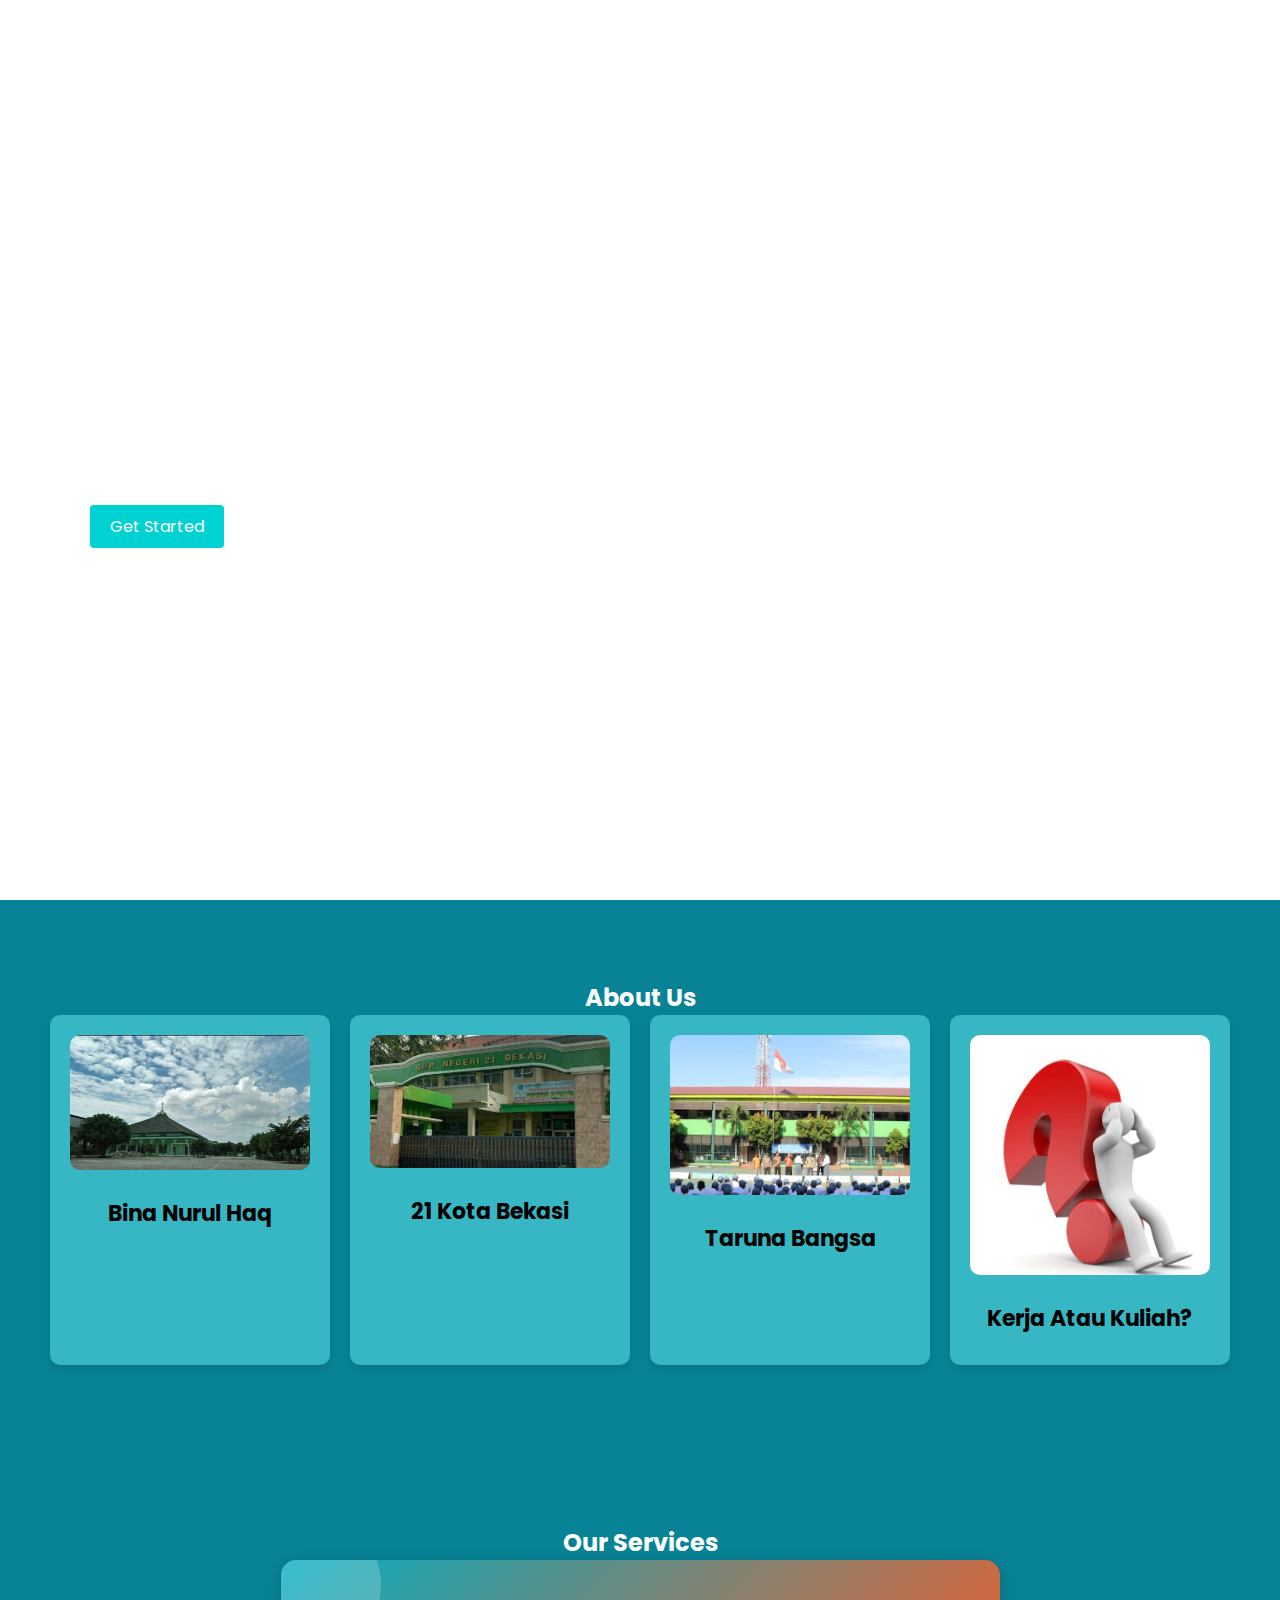
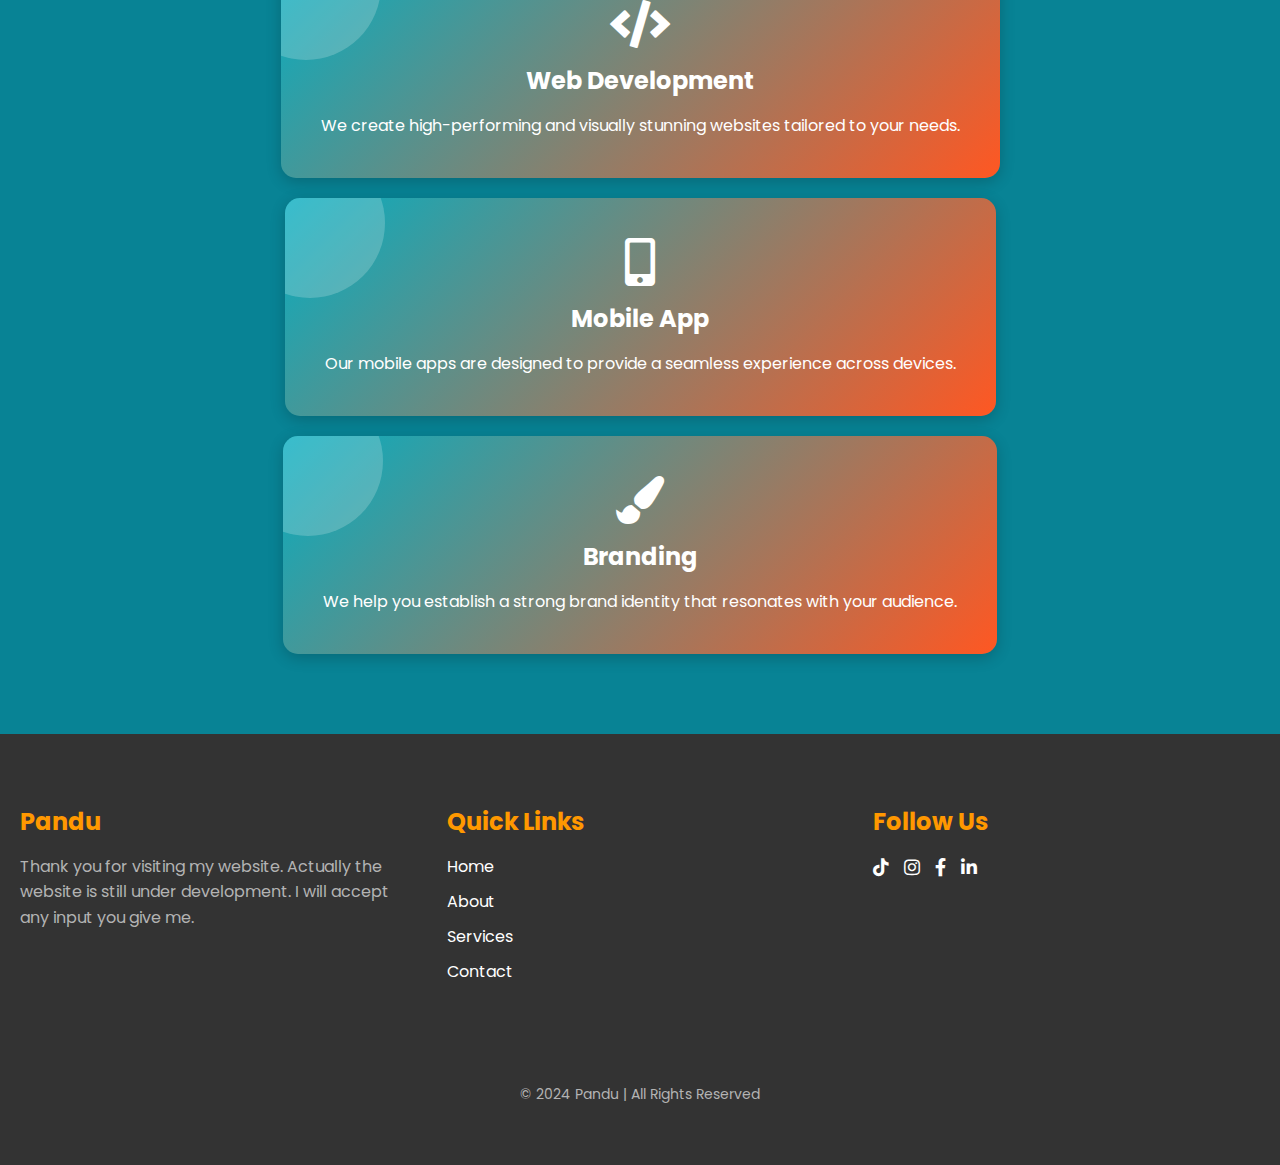
==== h2.html @ e8947780 "first commit" ====
<!DOCTYPE html>
<html lang="en">
<head>
    <meta charset="UTF-8">
    <meta name="viewport" content="width=device-width, initial-scale=1.0">
    <title>Pandu - Landing Page</title>
    <link rel="stylesheet" href="style.css">
    <link href="https://fonts.googleapis.com/css2?family=Poppins:wght@400;600&display=swap" rel="stylesheet">
    <link rel="stylesheet" href="https://cdnjs.cloudflare.com/ajax/libs/font-awesome/5.15.4/css/all.min.css">
</head>
<body>
    <header>
            <nav class="navbar">
                <div class="logo">Pandu</div>
                <ul class="nav-links left">
                    <li><a href="#home" class="nav-item">Home</a></li>
                    <li><a href="#about" class="nav-item">About</a></li>
                    <li><a href="#services" class="nav-item">Services</a></li>
                    <li><a href="#contact" class="nav-item">Contact</a></li>
                </ul>
         
                <div class="burger">
                    <div class="line1"></div>
                    <div class="line2"></div>
                    <div class="line3"></div>
                </div>
            </nav>            
        </nav>
    </header>

    <section id="home" class="hero-section">
        <div class="hero-content">
            <h1 id="welcome-message">
            </h1>
            <p>Explore the amazing journey with us!</p>
            <a href="#about" class="cta-btn">Get Started</a>
        </div>
    </section>

    <section id="about" class="about-section">
        <div class="container">
            <h2>About Us</h2>
            <div class="about-grid">
                <div class="about-item" id="sd">
                    <img src="image/image.png" alt="Vision Image" class="toggle-info">
                    <h3 class="toggle-info">Bina Nurul Haq</h3>
                    <div class="extra-info">
                        <p>Saya sd di sdit bina nurul haq bekasi. Berlokasi di Jl. Perum Villa Indah Permai No.26 Blok E, RT.009/RW.033, 
                            Teluk Pucung, Bekasi Utara, Bekasi, West Java 17121</p>
                    </div>
                </div>
                <div class="about-item" id="smp">
                    <img src="image/image copy 2.png" alt="Mission Image" class="toggle-info">
                    <h3 class="toggle-info">21 Kota Bekasi</h3>
                    <div class="extra-info">
                        <p>Kemudian saya lanjut ke jenjang smp di smpn 21 kota bekasi. Berlokasi di Jl. Perum Villa Indah Permai Jl. Banteng Blok H23, 
                            Tlk. Pucung, Kec. Bekasi Utara, Kota Bks, Jawa Barat 17121</p>
                    </div>
                </div>

                <div class="about-item" id="smk">
                    <img src="image/image copy.png" alt="Our Story Image"class="toggle-info">
                    <h3 class="toggle-info">Taruna Bangsa</h3>
                    <div class="extra-info">
                        <p>Dan sekarang saya sekolah di smk taruna bangsa mengambil jurusan rpl(rekayasa perangkat lunak).
                            Berlokasi di Jl. Kali Abang Tengah, Perwira, Kec. Bekasi Utara, Kota Bks, Jawa Barat 17122
                        </p>
                    </div>
                </div>
                <div class="about-item" id="K/j">
                    <img src="image/image copy 3.png" alt="Values Image"class="toggle-info">
                    <h3 class="toggle-info">Kerja Atau Kuliah?</h3>
                    <div class="extra-info">
                        <p>Penjelasan lebih lanjut mengenai masa k or j saya...</p>
                    </div>
                </div>
            </div>
        </div>
    </section>
    <section id="services" class="services-section">
        <div class="container">
            <h2>Our Services</h2>
            <div class="service-cards">
                <div class="card">
                    <i class="fas fa-code card-icon"></i>
                    <h3>Web Development</h3>
                    <p>We create high-performing and visually stunning websites tailored to your needs.</p>
                </div>
                <div class="card">
                    <i class="fas fa-mobile-alt card-icon"></i>
                    <h3>Mobile App</h3>
                    <p>Our mobile apps are designed to provide a seamless experience across devices.</p>
                </div>
                <div class="card">
                    <i class="fas fa-paint-brush card-icon"></i>
                    <h3>Branding</h3>
                    <p>We help you establish a strong brand identity that resonates with your audience.</p>
                </div>
            </div>
        </div>
    </section>
<!-- footer -->
<footer id="contact">
    <div class="container">
        <div class="footer-content">
            <div class="footer-section about">
                <h2>Pandu</h2>
                <p>Thank you for visiting my website. Actually the website is still under development. I will accept any input you give me.</p>
            </div>

            <div class="footer-section links">
                <h2>Quick Links</h2>
                <ul>
                    <li><a href="#home">Home</a></li>
                    <li><a href="#about">About</a></li>
                    <li><a href="#services">Services</a></li>
                    <li><a href="#contact">Contact</a></li>
                 
                </ul>
            </div>
            <div class="footer-section social">
                <h2>Follow Us</h2>
                <div class="social-icons">
                    <a href="https://www.tiktok.com/@_p4nduuuu"><i class="fab fa-tiktok"></i></a>
                    <a href="https://www.instagram.com/p4nduuuuu_/?hl=en"><i class="fab fa-instagram"></i></a>
                    <a href="#"><i class="fab fa-facebook-f"></i></a>
                    <a href="#"><i class="fab fa-linkedin-in"></i></a>
                </div>
            </div>
        </div>
        </div>
        </div>
           

        <div class="footer-bottom">
            <p>&copy; 2024 Pandu | All Rights Reserved</p>
        </div>
    </div>
</footer>
    <script src="script.js"></script>
</body>
</html>
---- style.css ----
/* General Styles */
* {
    margin: 0;
    padding: 0;
    box-sizing: border-box;
}
html {
    scroll-behavior: smooth;
}
body {
    font-family: 'Poppins', sans-serif;
    color: #333;
}

/* Navbar */
.navbar {
    display: flex;
    justify-content: space-between;
    align-items: center;
    padding: 20px 50px;
    position: fixed;
    width: 100%;
    top: 0;
    z-index: 1000;
}
.nav-links li a {
    color: #fff;
}
.logo {
    color: #fff;
    font-size: 28px;
    font-weight: 600;
    letter-spacing: 2px;
    margin-right: auto; /* Ensures logo is on the left */
}
.nav-links {
    list-style: none;
    display: flex;
    gap: 20px;
}
.nav-links.left {
    flex-grow: 1; /* Agar menu di tengah */
    justify-content: center; /* Untuk memusatkan menu */
}
.nav-links.right {
    margin-left: auto; /* Agar tombol Login dan Signup berada di sebelah kanan */
}
.nav-links li {
    transition: all 0.3s ease;
}
.nav-links li:hover {
    transform: scale(1.1);
}
.nav-links a {
    color: #fff;
    text-decoration: none;
    font-size: 19px;
    font-weight: 600;
    padding: 8px 20px;
    position: relative;
    transition: color 0.3s ease;
}
.nav-item::after {
    content: '';
    position: absolute;
    bottom: 0;
    left: 0;
    width: 0;
    height: 2px;
    background-color: #fff;
    transition: width 0.3s ease;
}
.nav-item:hover::after {
    width: 100%;
}
.burger {
    display: none; /* Tampilkan burger menu hanya di layar kecil */
    cursor: pointer;
    flex-direction: column;
    gap: 5px;
}
.burger div {
    width: 25px;
    height: 3px;
    background-color: #fff;
    transition: all 0.3s ease;
}

/* Hero Section */
.hero-section {
    background: url('https://png.pngtree.com/background/20230520/original/pngtree-an-animated-blue-crystal-ball-sitting-on-a-surface-picture-image_2677783.jpg');
    background-size: cover;
    display: flex;
    align-items: center;
    justify-content: flex-start;
    padding-left: 10vh; 
    background-position: center;
    color: #fff;
    height: 100vh;
}

.hero-content {
    text-align: left; /* Teks di kanan */
    padding-right: 50px;
}   
.hero-content h1 {
    animation: fadeInDown 1.5s ease-in-out;
    font-size: 50px;
}
.hero-content p {
    font-size: 18px;
    margin-bottom:50px;
}
.cta-btn {
    padding: 10px 20px;
    background-color: #00d1d2;
    color: #fff;
    text-decoration: none;
    border-radius: 4px;
    transition: background-color 0.3s ease;
}
.cta-btn:hover {
    transform: scale(1.1);
    transition: transform 0.3s ease;
    background-color: #66ff00d6;
}
@keyframes fadeInDown {
    from {
        opacity: 0;
        transform: translateY(-50px);
    }
    to {
        opacity: 1;
        transform: translateY(0);
    }
}
/* About Section */
.about-section {
    padding: 80px 50px;
    text-align: center;
    color: #fff;
    background-color: #088395;
}
.about-grid {
    display: grid;
    grid-template-columns: repeat(auto-fit, minmax(250px, 1fr));
    gap: 20px;
}
.about-item {
    background: #37B7C3;
    padding: 20px;
    border-radius: 10px;
    box-shadow: 0 4px 8px rgba(0, 0, 0, 0.1);
    transition: transform 0.3s ease, box-shadow 0.3s ease;
}
.about-item:hover {
    transform: translateY(-10px);
    box-shadow: 0 8px 16px rgba(0, 0, 0, 0.2);
}
.about-item img {
    width: 100%;
    height: auto;
    border-radius: 10px;
    margin-bottom: 20px;
}
.about-item h3 {
    font-size: 22px;
    color: #000;
    margin-bottom: 10px;
}
.about-item p, .about-item ul {
    font-size: 16px;
    color: #fff;
}
.about-item ul {
    text-align: left;
    list-style: disc;
    padding-left: 20px;
}
.about-item ul li {
    margin-bottom: 8px;
}
.about-item .extra-info {
    max-height: 0;
    overflow: hidden;
    transition: max-height 0.5s ease, padding 0.5s ease;
}
.toggle-info {
    cursor: pointer; /* Indikasi bahwa ini bisa diklik */
}

.toggle-info:hover {
    color: #007bff;
    transition: color 0.3s ease;
}
/* Services Section */
.services-section {
    padding: 80px 50px;
    background-color: #088395;
    text-align: center;
    color: #fff;
}
.service-cards {
    display: flex;
    justify-content: space-around;
    gap: 20px;
    flex-wrap: wrap;
}
.card {
    background: linear-gradient(135deg, #03eaff69, #ff5722);
    color: white;
    padding: 40px;
    border-radius: 15px;
    box-shadow: 0 4px 15px rgba(0, 0, 0, 0.2);
    transition: transform 0.3s ease, box-shadow 0.3s ease;
    position: relative;
    overflow: hidden;
}
.card::before {
    content: '';
    position: absolute;
    top: -50px;
    left: -50px;
    width: 150px;
    height: 150px;
    background: rgba(255, 255, 255, 0.2);
    border-radius: 50%;
    z-index: 0;
    transition: all 0.3s ease;
}
.card:hover::before {
    top: -70px;
    left: -70px;
    width: 180px;
    height: 180px;
}
.card:hover {
    transform: translateY(-10px);
    box-shadow: 0 8px 20px rgba(0, 0, 0, 0.3);
}
.card h3 {
    font-size: 24px;
    margin-bottom: 15px;
    position: relative;
    z-index: 1;
}
.card p {
    font-size: 16px;
    color: #fff;
    position: relative;
    z-index: 1;
}
.card-icon {
    font-size: 48px;
    color: white;
    margin-bottom: 15px;
    position: relative;
    z-index: 1;
}

/* Footer Section */
footer {
    background-color: #333;
    color: #fff;
    padding: 50px 0;
    text-align: left;
}
footer .container {
    display: flex;
    flex-wrap: wrap;
    justify-content: space-between;
}
.footer-content {
    display: flex;
    justify-content: space-between;
    flex-wrap: wrap;
    width: 100%;
    margin-bottom: 30px;
}
.footer-section {
    flex: 1;
    margin: 20px;
}
.footer-section h2 {
    font-size: 24px;
    margin-bottom: 15px;
    color: #ff9800;
}
.footer-section p {
    line-height: 1.6;
    color: #b3b3b3;
}
.footer-section ul {
    list-style: none;
    padding: 0;
}
.footer-section ul li {
    margin-bottom: 10px;
}
.footer-section ul li a {
    color: #fff;
    text-decoration: none;
    transition: color 0.3s ease;
}
.footer-section ul li a:hover {
    color: #ff9800;
}
.footer-section .social-icons {
    display: flex;
    justify-content: flex-start;
}
.footer-section .social-icons a {
    text-decoration: none;
    margin-right: 15px;
    color: #fff;
    font-size: 18px;
    transition: color 0.3s ease;
}
.footer-section .social-icons a:hover {
    color: #ff9800;
}

/* Feedback Form */
.footer-section.feedback form {
    display: flex;
    flex-direction: column;
}
.footer-section.feedback textarea {
    padding: 10px;
    font-size: 16px;
    border: none;
    margin-bottom: 10px;
    border-radius: 4px;
    resize: none;
    background-color: #fff;
}
.footer-section.feedback button {
    padding: 10px;
    font-size: 16px;
    background-color: #ff9800;
    color: #fff;
    border: none;
    border-radius: 4px;
    cursor: pointer;
    transition: background-color 0.3s ease;
}
.footer-section.feedback button:hover {
    background-color: #e68a00;
}

/* Footer Bottom */
.footer-bottom {
    text-align: center;
    padding: 10px 0;
    color: #b3b3b3;
    font-size: 14px;
    margin-top: 30px;
}
.footer-bottom p {
    margin: 0;
}

/* Responsive Styles */
@media screen and (max-width: 768px) {
    @media screen and (max-width: 768px) {
        .nav-links {
            display: none;
            flex-direction: column;
            position: absolute;
            background-color: #333;
            top: 60px;
            left: 0;
            width: 100%;
            z-index: 999;
        }
    
        .nav-links.active {
            display: flex;
        }
    
        .burger {
            display: flex;
        }
    }
    
    .hero-content h1 {
        font-size: 36px;
    }
    .hero-content p {
        font-size: 18px;
    }
.about-section, .services-section {
    padding: 40px 20px;
}
.about-grid {
    grid-template-columns: 1fr; /* Stack items on small screens */
}
.service-cards {
    flex-direction: column;
    align-items: center;
}
.card {
    width: 100%;
    margin-bottom: 20px;
}
footer .container {
    flex-direction: column;
    text-align: center;
}
.footer-section {
    margin: 20px 0;
}
.footer-section .social-icons {
    justify-content: center;
}
.footer-section.feedback form {
    width: 100%;
}
.footer-section.feedback textarea, .footer-section.feedback button {
    width: 100%;
}
}

.footer-section.feedback textarea {
height: 100px; 
}
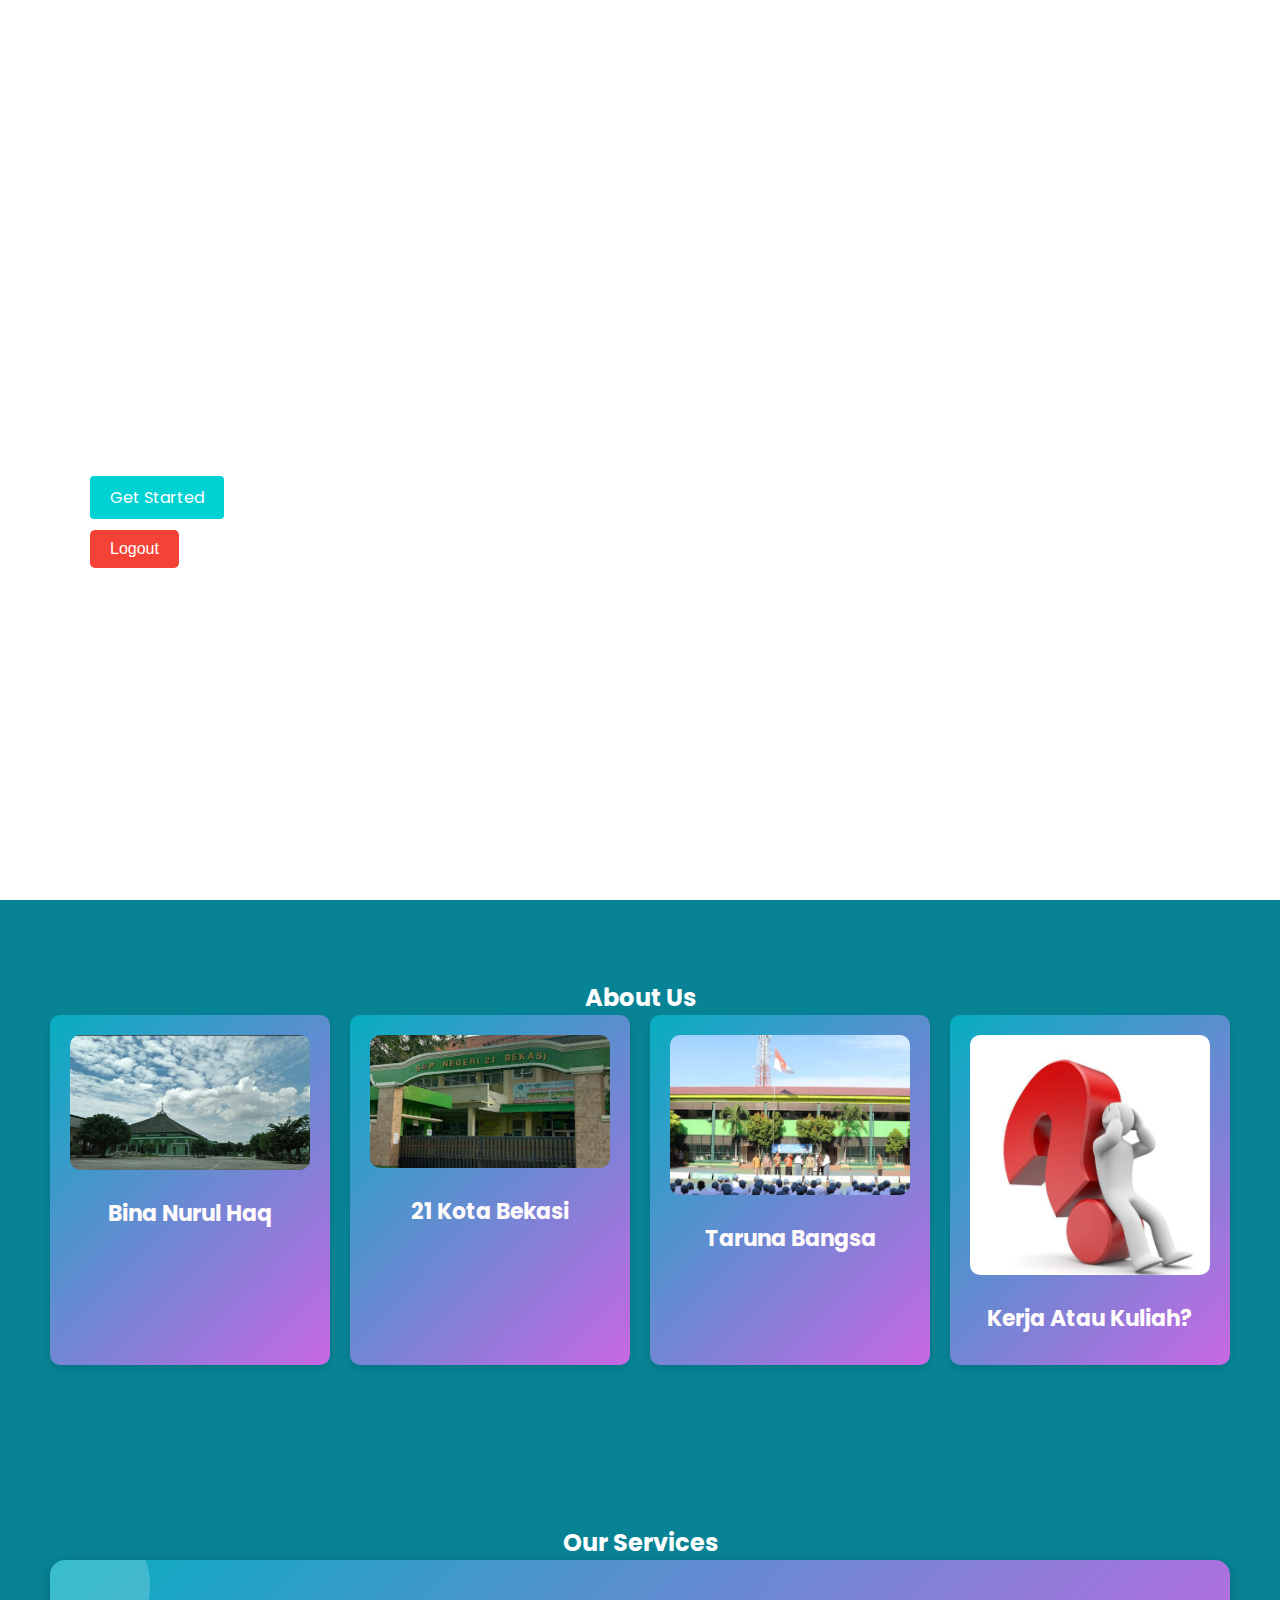
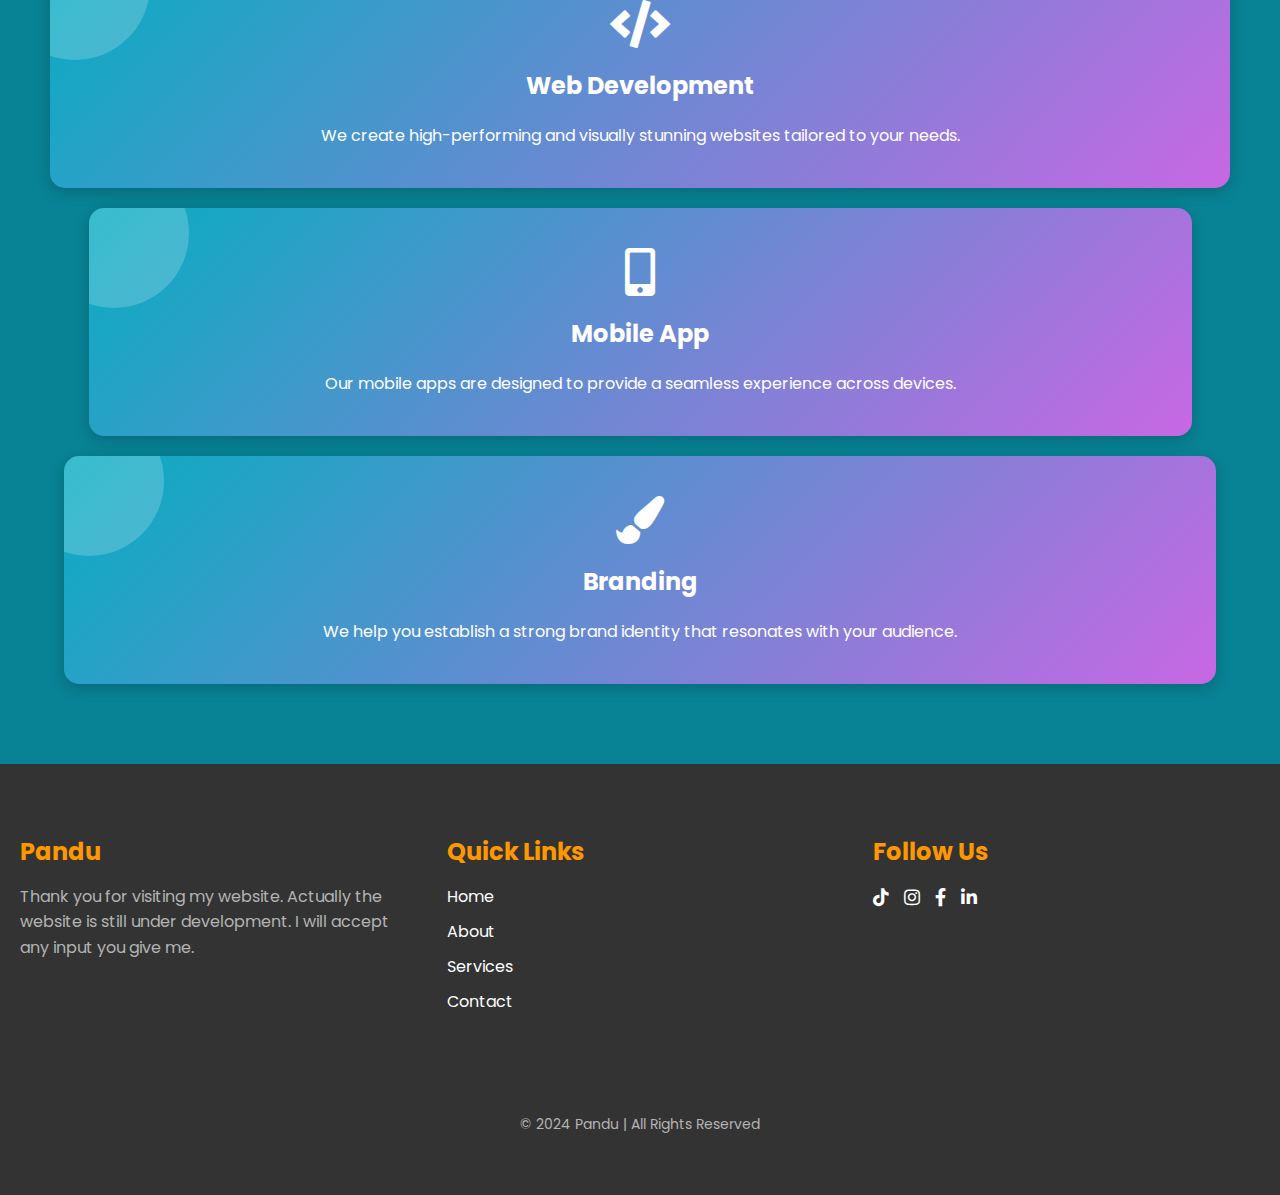
==== commit 9e47c7cd: "Add files via upload" ====
--- a/h2.html
+++ b/h2.html
@@ -1,143 +1,154 @@
-
-<!DOCTYPE html>
-<html lang="en">
-<head>
-    <meta charset="UTF-8">
-    <meta name="viewport" content="width=device-width, initial-scale=1.0">
-    <title>Pandu - Landing Page</title>
-    <link rel="stylesheet" href="style.css">
-    <link href="https://fonts.googleapis.com/css2?family=Poppins:wght@400;600&display=swap" rel="stylesheet">
-    <link rel="stylesheet" href="https://cdnjs.cloudflare.com/ajax/libs/font-awesome/5.15.4/css/all.min.css">
-</head>
-<body>
-    <header>
-            <nav class="navbar">
-                <div class="logo">Pandu</div>
-                <ul class="nav-links left">
-                    <li><a href="#home" class="nav-item">Home</a></li>
-                    <li><a href="#about" class="nav-item">About</a></li>
-                    <li><a href="#services" class="nav-item">Services</a></li>
-                    <li><a href="#contact" class="nav-item">Contact</a></li>
-                </ul>
-         
-                <div class="burger">
-                    <div class="line1"></div>
-                    <div class="line2"></div>
-                    <div class="line3"></div>
-                </div>
-            </nav>            
-        </nav>
-    </header>
-
-    <section id="home" class="hero-section">
-        <div class="hero-content">
-            <h1 id="welcome-message">
-            </h1>
-            <p>Explore the amazing journey with us!</p>
-            <a href="#about" class="cta-btn">Get Started</a>
-        </div>
-    </section>
-
-    <section id="about" class="about-section">
-        <div class="container">
-            <h2>About Us</h2>
-            <div class="about-grid">
-                <div class="about-item" id="sd">
-                    <img src="image/image.png" alt="Vision Image" class="toggle-info">
-                    <h3 class="toggle-info">Bina Nurul Haq</h3>
-                    <div class="extra-info">
-                        <p>Saya sd di sdit bina nurul haq bekasi. Berlokasi di Jl. Perum Villa Indah Permai No.26 Blok E, RT.009/RW.033, 
-                            Teluk Pucung, Bekasi Utara, Bekasi, West Java 17121</p>
-                    </div>
-                </div>
-                <div class="about-item" id="smp">
-                    <img src="image/image copy 2.png" alt="Mission Image" class="toggle-info">
-                    <h3 class="toggle-info">21 Kota Bekasi</h3>
-                    <div class="extra-info">
-                        <p>Kemudian saya lanjut ke jenjang smp di smpn 21 kota bekasi. Berlokasi di Jl. Perum Villa Indah Permai Jl. Banteng Blok H23, 
-                            Tlk. Pucung, Kec. Bekasi Utara, Kota Bks, Jawa Barat 17121</p>
-                    </div>
-                </div>
-
-                <div class="about-item" id="smk">
-                    <img src="image/image copy.png" alt="Our Story Image"class="toggle-info">
-                    <h3 class="toggle-info">Taruna Bangsa</h3>
-                    <div class="extra-info">
-                        <p>Dan sekarang saya sekolah di smk taruna bangsa mengambil jurusan rpl(rekayasa perangkat lunak).
-                            Berlokasi di Jl. Kali Abang Tengah, Perwira, Kec. Bekasi Utara, Kota Bks, Jawa Barat 17122
-                        </p>
-                    </div>
-                </div>
-                <div class="about-item" id="K/j">
-                    <img src="image/image copy 3.png" alt="Values Image"class="toggle-info">
-                    <h3 class="toggle-info">Kerja Atau Kuliah?</h3>
-                    <div class="extra-info">
-                        <p>Penjelasan lebih lanjut mengenai masa k or j saya...</p>
-                    </div>
-                </div>
-            </div>
-        </div>
-    </section>
-    <section id="services" class="services-section">
-        <div class="container">
-            <h2>Our Services</h2>
-            <div class="service-cards">
-                <div class="card">
-                    <i class="fas fa-code card-icon"></i>
-                    <h3>Web Development</h3>
-                    <p>We create high-performing and visually stunning websites tailored to your needs.</p>
-                </div>
-                <div class="card">
-                    <i class="fas fa-mobile-alt card-icon"></i>
-                    <h3>Mobile App</h3>
-                    <p>Our mobile apps are designed to provide a seamless experience across devices.</p>
-                </div>
-                <div class="card">
-                    <i class="fas fa-paint-brush card-icon"></i>
-                    <h3>Branding</h3>
-                    <p>We help you establish a strong brand identity that resonates with your audience.</p>
-                </div>
-            </div>
-        </div>
-    </section>
-<!-- footer -->
-<footer id="contact">
-    <div class="container">
-        <div class="footer-content">
-            <div class="footer-section about">
-                <h2>Pandu</h2>
-                <p>Thank you for visiting my website. Actually the website is still under development. I will accept any input you give me.</p>
-            </div>
-
-            <div class="footer-section links">
-                <h2>Quick Links</h2>
-                <ul>
-                    <li><a href="#home">Home</a></li>
-                    <li><a href="#about">About</a></li>
-                    <li><a href="#services">Services</a></li>
-                    <li><a href="#contact">Contact</a></li>
-                 
-                </ul>
-            </div>
-            <div class="footer-section social">
-                <h2>Follow Us</h2>
-                <div class="social-icons">
-                    <a href="https://www.tiktok.com/@_p4nduuuu"><i class="fab fa-tiktok"></i></a>
-                    <a href="https://www.instagram.com/p4nduuuuu_/?hl=en"><i class="fab fa-instagram"></i></a>
-                    <a href="#"><i class="fab fa-facebook-f"></i></a>
-                    <a href="#"><i class="fab fa-linkedin-in"></i></a>
-                </div>
-            </div>
-        </div>
-        </div>
-        </div>
-           
-
-        <div class="footer-bottom">
-            <p>&copy; 2024 Pandu | All Rights Reserved</p>
-        </div>
-    </div>
-</footer>
-    <script src="script.js"></script>
-</body>
-</html>
+
+<!DOCTYPE html>
+<html lang="en">
+<head>
+    <meta charset="UTF-8">
+    <meta name="viewport" content="width=device-width, initial-scale=1.0">
+    <title>Pandu - Landing Page</title>
+    <link rel="stylesheet" href="style.css">
+    <link href="https://fonts.googleapis.com/css2?family=Poppins:wght@400;600&display=swap" rel="stylesheet">
+    <link rel="stylesheet" href="https://cdnjs.cloudflare.com/ajax/libs/font-awesome/5.15.4/css/all.min.css">
+</head>
+<body>
+    <header>
+            <nav class="navbar">
+                <div class="logo">Pandu</div>
+                <ul class="nav-links">
+                    <li><a href="#home" class="nav-item">Home</a></li>
+                    <li><a href="#about" class="nav-item">About</a></li>
+                    <li><a href="#services" class="nav-item">Services</a></li>
+                    <li><a href="#contact" class="nav-item">Contact</a></li>
+                </ul>
+         
+                <div class="burger">
+                    <div class="line1"></div>
+                    <div class="line2"></div>
+                    <div class="line3"></div>
+                </div>
+            </nav>            
+        </nav>
+    </header>
+
+    <section id="home" class="hero-section">
+        <div class="hero-content">
+            <h1 id="welcome-message">
+            </h1>
+            <p>Explore the amazing journey with us!</p>
+            <a href="#about" class="cta-btn">Get Started</a>
+            <div class="logout-menu" id="logoutMenu">
+                <button onclick="logout()" class="logout-btn">Logout</button>
+            </div>
+        </div>
+    </section>
+
+    <section id="about" class="about-section">
+        <div class="container">
+            <h2>About Us</h2>
+            <div class="about-grid">
+                <div class="about-item" id="sd">
+                    <img src="image/image.png" alt="Vision Image" class="toggle-info">
+                    <h3 class="toggle-info">Bina Nurul Haq</h3>
+                    <div class="extra-info">
+                        <p>Saya sd di sdit bina nurul haq bekasi. Berlokasi di Jl. Perum Villa Indah Permai No.26 Blok E, RT.009/RW.033, 
+                            Teluk Pucung, Bekasi Utara, Bekasi, West Java 17121</p>
+                    </div>
+                </div>
+                <div class="about-item" id="smp">
+                    <img src="image/image copy 2.png" alt="Mission Image" class="toggle-info">
+                    <h3 class="toggle-info">21 Kota Bekasi</h3>
+                    <div class="extra-info">
+                        <p>Kemudian saya lanjut ke jenjang smp di smpn 21 kota bekasi. Berlokasi di Jl. Perum Villa Indah Permai Jl. Banteng Blok H23, 
+                            Tlk. Pucung, Kec. Bekasi Utara, Kota Bks, Jawa Barat 17121</p>
+                    </div>
+                </div>
+
+                <div class="about-item" id="smk">
+                    <img src="image/image copy.png" alt="Our Story Image"class="toggle-info">
+                    <h3 class="toggle-info">Taruna Bangsa</h3>
+                    <div class="extra-info">
+                        <p>Dan sekarang saya sekolah di smk taruna bangsa mengambil jurusan rpl(rekayasa perangkat lunak).
+                            Berlokasi di Jl. Kali Abang Tengah, Perwira, Kec. Bekasi Utara, Kota Bks, Jawa Barat 17122
+                        </p>
+                    </div>
+                </div>
+                <div class="about-item" id="K/j">
+                    <img src="image/image copy 3.png" alt="Values Image"class="toggle-info">
+                    <h3 class="toggle-info">Kerja Atau Kuliah?</h3>
+                    <div class="extra-info">
+                        <p>Penjelasan lebih lanjut mengenai masa k or j saya...</p>
+                    </div>
+                </div>
+            </div>
+        </div>
+    </section>
+    <section id="services" class="services-section">
+        <div class="container">
+            <h2>Our Services</h2>
+            <div class="service-cards">
+                <div class="card" onclick="toggleServiceInfo(0)">
+                    <i class="fas fa-code card-icon"></i>
+                    <h3>Web Development</h3>
+                    <p>We create high-performing and visually stunning websites tailored to your needs.</p>
+                    <div class="service-info">
+                        <p>Our web development services offer scalable solutions with cutting-edge technologies, ensuring a strong online presence for your business.</p>
+                    </div>
+                </div>
+                <div class="card" onclick="toggleServiceInfo(1)">
+                    <i class="fas fa-mobile-alt card-icon"></i>
+                    <h3>Mobile App</h3>
+                    <p>Our mobile apps are designed to provide a seamless experience across devices.</p>
+                    <div class="service-info">
+                        <p>Our mobile app solutions are built for both Android and iOS platforms, focusing on user experience and performance optimization.</p>
+                    </div>
+                </div>
+                <div class="card" onclick="toggleServiceInfo(2)">
+                    <i class="fas fa-paint-brush card-icon"></i>
+                    <h3>Branding</h3>
+                    <p>We help you establish a strong brand identity that resonates with your audience.</p>
+                    <div class="service-info">
+                        <p>Our branding services ensure that your business communicates its values effectively through design, messaging, and market positioning.</p>
+                    </div>
+                </div>
+            </div>
+        </div>
+    </section>   
+<!-- footer -->
+<footer id="contact">
+    <div class="container">
+        <div class="footer-content">
+            <div class="footer-section about">
+                <h2>Pandu</h2>
+                <p>Thank you for visiting my website. Actually the website is still under development. I will accept any input you give me.</p>
+            </div>
+
+            <div class="footer-section links">
+                <h2>Quick Links</h2>
+                <ul>
+                    <li><a href="#home">Home</a></li>
+                    <li><a href="#about">About</a></li>
+                    <li><a href="#services">Services</a></li>
+                    <li><a href="#contact">Contact</a></li>
+                 
+                </ul>
+            </div>
+            <div class="footer-section social">
+                <h2>Follow Us</h2>
+                <div class="social-icons">
+                    <a href="https://www.tiktok.com/@_p4nduuuu"><i class="fab fa-tiktok"></i></a>
+                    <a href="https://www.instagram.com/p4nduuuuu_/?hl=en"><i class="fab fa-instagram"></i></a>
+                    <a href="#"><i class="fab fa-facebook-f"></i></a>
+                    <a href="#"><i class="fab fa-linkedin-in"></i></a>
+                </div>
+            </div>
+        </div>
+        </div>
+        </div>
+        <div class="footer-bottom">
+            <p>&copy; 2024 Pandu | All Rights Reserved</p>
+        </div>
+    </div>
+</footer>
+    <script src="script.js"></script>
+</body>
+<button onclick="scrollToTop()" id="scrollTopBtn" title="Back to Top"><i class="fas fa-arrow-up"></i></button>
+</html>
--- a/style.css
+++ b/style.css
@@ -1,426 +1,492 @@
-/* General Styles */
-* {
-    margin: 0;
-    padding: 0;
-    box-sizing: border-box;
-}
-html {
-    scroll-behavior: smooth;
-}
-body {
-    font-family: 'Poppins', sans-serif;
-    color: #333;
-}
-
-/* Navbar */
-.navbar {
-    display: flex;
-    justify-content: space-between;
-    align-items: center;
-    padding: 20px 50px;
-    position: fixed;
-    width: 100%;
-    top: 0;
-    z-index: 1000;
-}
-.nav-links li a {
-    color: #fff;
-}
-.logo {
-    color: #fff;
-    font-size: 28px;
-    font-weight: 600;
-    letter-spacing: 2px;
-    margin-right: auto; /* Ensures logo is on the left */
-}
-.nav-links {
-    list-style: none;
-    display: flex;
-    gap: 20px;
-}
-.nav-links.left {
-    flex-grow: 1; /* Agar menu di tengah */
-    justify-content: center; /* Untuk memusatkan menu */
-}
-.nav-links.right {
-    margin-left: auto; /* Agar tombol Login dan Signup berada di sebelah kanan */
-}
-.nav-links li {
-    transition: all 0.3s ease;
-}
-.nav-links li:hover {
-    transform: scale(1.1);
-}
-.nav-links a {
-    color: #fff;
-    text-decoration: none;
-    font-size: 19px;
-    font-weight: 600;
-    padding: 8px 20px;
-    position: relative;
-    transition: color 0.3s ease;
-}
-.nav-item::after {
-    content: '';
-    position: absolute;
-    bottom: 0;
-    left: 0;
-    width: 0;
-    height: 2px;
-    background-color: #fff;
-    transition: width 0.3s ease;
-}
-.nav-item:hover::after {
-    width: 100%;
-}
-.burger {
-    display: none; /* Tampilkan burger menu hanya di layar kecil */
-    cursor: pointer;
-    flex-direction: column;
-    gap: 5px;
-}
-.burger div {
-    width: 25px;
-    height: 3px;
-    background-color: #fff;
-    transition: all 0.3s ease;
-}
-
-/* Hero Section */
-.hero-section {
-    background: url('https://png.pngtree.com/background/20230520/original/pngtree-an-animated-blue-crystal-ball-sitting-on-a-surface-picture-image_2677783.jpg');
-    background-size: cover;
-    display: flex;
-    align-items: center;
-    justify-content: flex-start;
-    padding-left: 10vh; 
-    background-position: center;
-    color: #fff;
-    height: 100vh;
-}
-
-.hero-content {
-    text-align: left; /* Teks di kanan */
-    padding-right: 50px;
-}   
-.hero-content h1 {
-    animation: fadeInDown 1.5s ease-in-out;
-    font-size: 50px;
-}
-.hero-content p {
-    font-size: 18px;
-    margin-bottom:50px;
-}
-.cta-btn {
-    padding: 10px 20px;
-    background-color: #00d1d2;
-    color: #fff;
-    text-decoration: none;
-    border-radius: 4px;
-    transition: background-color 0.3s ease;
-}
-.cta-btn:hover {
-    transform: scale(1.1);
-    transition: transform 0.3s ease;
-    background-color: #66ff00d6;
-}
-@keyframes fadeInDown {
-    from {
-        opacity: 0;
-        transform: translateY(-50px);
-    }
-    to {
-        opacity: 1;
-        transform: translateY(0);
-    }
-}
-/* About Section */
-.about-section {
-    padding: 80px 50px;
-    text-align: center;
-    color: #fff;
-    background-color: #088395;
-}
-.about-grid {
-    display: grid;
-    grid-template-columns: repeat(auto-fit, minmax(250px, 1fr));
-    gap: 20px;
-}
-.about-item {
-    background: #37B7C3;
-    padding: 20px;
-    border-radius: 10px;
-    box-shadow: 0 4px 8px rgba(0, 0, 0, 0.1);
-    transition: transform 0.3s ease, box-shadow 0.3s ease;
-}
-.about-item:hover {
-    transform: translateY(-10px);
-    box-shadow: 0 8px 16px rgba(0, 0, 0, 0.2);
-}
-.about-item img {
-    width: 100%;
-    height: auto;
-    border-radius: 10px;
-    margin-bottom: 20px;
-}
-.about-item h3 {
-    font-size: 22px;
-    color: #000;
-    margin-bottom: 10px;
-}
-.about-item p, .about-item ul {
-    font-size: 16px;
-    color: #fff;
-}
-.about-item ul {
-    text-align: left;
-    list-style: disc;
-    padding-left: 20px;
-}
-.about-item ul li {
-    margin-bottom: 8px;
-}
-.about-item .extra-info {
-    max-height: 0;
-    overflow: hidden;
-    transition: max-height 0.5s ease, padding 0.5s ease;
-}
-.toggle-info {
-    cursor: pointer; /* Indikasi bahwa ini bisa diklik */
-}
-
-.toggle-info:hover {
-    color: #007bff;
-    transition: color 0.3s ease;
-}
-/* Services Section */
-.services-section {
-    padding: 80px 50px;
-    background-color: #088395;
-    text-align: center;
-    color: #fff;
-}
-.service-cards {
-    display: flex;
-    justify-content: space-around;
-    gap: 20px;
-    flex-wrap: wrap;
-}
-.card {
-    background: linear-gradient(135deg, #03eaff69, #ff5722);
-    color: white;
-    padding: 40px;
-    border-radius: 15px;
-    box-shadow: 0 4px 15px rgba(0, 0, 0, 0.2);
-    transition: transform 0.3s ease, box-shadow 0.3s ease;
-    position: relative;
-    overflow: hidden;
-}
-.card::before {
-    content: '';
-    position: absolute;
-    top: -50px;
-    left: -50px;
-    width: 150px;
-    height: 150px;
-    background: rgba(255, 255, 255, 0.2);
-    border-radius: 50%;
-    z-index: 0;
-    transition: all 0.3s ease;
-}
-.card:hover::before {
-    top: -70px;
-    left: -70px;
-    width: 180px;
-    height: 180px;
-}
-.card:hover {
-    transform: translateY(-10px);
-    box-shadow: 0 8px 20px rgba(0, 0, 0, 0.3);
-}
-.card h3 {
-    font-size: 24px;
-    margin-bottom: 15px;
-    position: relative;
-    z-index: 1;
-}
-.card p {
-    font-size: 16px;
-    color: #fff;
-    position: relative;
-    z-index: 1;
-}
-.card-icon {
-    font-size: 48px;
-    color: white;
-    margin-bottom: 15px;
-    position: relative;
-    z-index: 1;
-}
-
-/* Footer Section */
-footer {
-    background-color: #333;
-    color: #fff;
-    padding: 50px 0;
-    text-align: left;
-}
-footer .container {
-    display: flex;
-    flex-wrap: wrap;
-    justify-content: space-between;
-}
-.footer-content {
-    display: flex;
-    justify-content: space-between;
-    flex-wrap: wrap;
-    width: 100%;
-    margin-bottom: 30px;
-}
-.footer-section {
-    flex: 1;
-    margin: 20px;
-}
-.footer-section h2 {
-    font-size: 24px;
-    margin-bottom: 15px;
-    color: #ff9800;
-}
-.footer-section p {
-    line-height: 1.6;
-    color: #b3b3b3;
-}
-.footer-section ul {
-    list-style: none;
-    padding: 0;
-}
-.footer-section ul li {
-    margin-bottom: 10px;
-}
-.footer-section ul li a {
-    color: #fff;
-    text-decoration: none;
-    transition: color 0.3s ease;
-}
-.footer-section ul li a:hover {
-    color: #ff9800;
-}
-.footer-section .social-icons {
-    display: flex;
-    justify-content: flex-start;
-}
-.footer-section .social-icons a {
-    text-decoration: none;
-    margin-right: 15px;
-    color: #fff;
-    font-size: 18px;
-    transition: color 0.3s ease;
-}
-.footer-section .social-icons a:hover {
-    color: #ff9800;
-}
-
-/* Feedback Form */
-.footer-section.feedback form {
-    display: flex;
-    flex-direction: column;
-}
-.footer-section.feedback textarea {
-    padding: 10px;
-    font-size: 16px;
-    border: none;
-    margin-bottom: 10px;
-    border-radius: 4px;
-    resize: none;
-    background-color: #fff;
-}
-.footer-section.feedback button {
-    padding: 10px;
-    font-size: 16px;
-    background-color: #ff9800;
-    color: #fff;
-    border: none;
-    border-radius: 4px;
-    cursor: pointer;
-    transition: background-color 0.3s ease;
-}
-.footer-section.feedback button:hover {
-    background-color: #e68a00;
-}
-
-/* Footer Bottom */
-.footer-bottom {
-    text-align: center;
-    padding: 10px 0;
-    color: #b3b3b3;
-    font-size: 14px;
-    margin-top: 30px;
-}
-.footer-bottom p {
-    margin: 0;
-}
-
-/* Responsive Styles */
-@media screen and (max-width: 768px) {
-    @media screen and (max-width: 768px) {
-        .nav-links {
-            display: none;
-            flex-direction: column;
-            position: absolute;
-            background-color: #333;
-            top: 60px;
-            left: 0;
-            width: 100%;
-            z-index: 999;
-        }
-    
-        .nav-links.active {
-            display: flex;
-        }
-    
-        .burger {
-            display: flex;
-        }
-    }
-    
-    .hero-content h1 {
-        font-size: 36px;
-    }
-    .hero-content p {
-        font-size: 18px;
-    }
-.about-section, .services-section {
-    padding: 40px 20px;
-}
-.about-grid {
-    grid-template-columns: 1fr; /* Stack items on small screens */
-}
-.service-cards {
-    flex-direction: column;
-    align-items: center;
-}
-.card {
-    width: 100%;
-    margin-bottom: 20px;
-}
-footer .container {
-    flex-direction: column;
-    text-align: center;
-}
-.footer-section {
-    margin: 20px 0;
-}
-.footer-section .social-icons {
-    justify-content: center;
-}
-.footer-section.feedback form {
-    width: 100%;
-}
-.footer-section.feedback textarea, .footer-section.feedback button {
-    width: 100%;
-}
-}
-
-.footer-section.feedback textarea {
-height: 100px; 
-}
+* {
+    margin: 0;
+    padding: 0;
+    box-sizing: border-box;
+}
+html {
+    scroll-behavior: smooth;
+}
+body {
+    font-family: 'Poppins', sans-serif;
+    color: #333;
+}
+
+/* Navbar */
+.navbar {
+    display: flex;
+    justify-content: space-between;
+    align-items: center;
+    padding: 20px 50px;
+    position: fixed;
+    width: 100%;
+    top: 0;
+    z-index: 1000;
+}
+.nav-links li a {
+    color: #fff;
+}
+.logo {
+    color: #fff;
+    font-size: 28px;
+    font-weight: 600;
+    letter-spacing: 2px;
+    margin-right: auto; /* Ensures logo is on the left */
+}
+.nav-links {
+    list-style: none;
+    display: flex;
+    gap: 20px;
+}
+.nav-links.left {
+    flex-grow: 1; /* Agar menu di tengah */
+    justify-content: center; /* Untuk memusatkan menu */
+}
+.nav-links.right {
+    margin-left: auto; /* Agar tombol Login dan Signup berada di sebelah kanan */
+}
+.nav-links li {
+    transition: all 0.3s ease;
+}
+.nav-links li:hover {
+    transform: scale(1.1);
+}
+.nav-links a {
+    color: #fff;
+    text-decoration: none;
+    font-size: 19px;
+    font-weight: 600;
+    padding: 8px 20px;
+    position: relative;
+    transition: color 0.3s ease;
+}
+.nav-item::after {
+    content: '';
+    position: absolute;
+    bottom: 0;
+    left: 0;
+    width: 0;
+    height: 2px;
+    background-color: #fff;
+    transition: width 0.3s ease;
+}
+.nav-item:hover::after {
+    width: 100%;
+}
+.burger {
+    display: none; /* Tampilkan burger menu hanya di layar kecil */
+    cursor: pointer;
+    flex-direction: column;
+    gap: 5px;
+}
+.burger div {
+    width: 25px;
+    height: 3px;
+    background-color: #fff;
+    transition: all 0.3s ease;
+}
+
+/* Hero Section */
+.hero-section {
+    background: url('https://png.pngtree.com/background/20230520/original/pngtree-an-animated-blue-crystal-ball-sitting-on-a-surface-picture-image_2677783.jpg');
+    background-size: cover;
+    display: flex;
+    align-items: center;
+    justify-content: flex-start;
+    padding-left: 10vh; 
+    background-position: center;
+    color: #fff;
+    height: 100vh;
+}
+
+.hero-content {
+    text-align: left; /* Teks di kanan */
+    padding-right: 50px;
+}   
+.hero-content h1 {
+    animation: fadeInDown 1.5s ease-in-out;
+    font-size: 50px;
+}
+.hero-content p {
+    font-size: 18px;
+    margin-bottom:50px;
+}
+.cta-btn {
+    padding: 10px 20px;
+    background-color: #00d1d2;
+    color: #fff;
+    text-decoration: none;
+    border-radius: 4px;
+    transition: background-color 0.3s ease;
+}
+.cta-btn:hover {
+    transform: scale(1.1);
+    transition: transform 0.3s ease;
+    background-color: #2389bcd3;
+}
+@keyframes fadeInDown {
+    from {
+        opacity: 0;
+        transform: translateY(-50px);
+    }
+    to {
+        opacity: 1;
+        transform: translateY(0);
+    }
+}
+/* About Section */
+.about-section {
+    padding: 80px 50px;
+    text-align: center;
+    color: #fff;
+    background-color: #088395;
+}
+.about-grid {
+    display: grid;
+    grid-template-columns: repeat(auto-fit, minmax(250px, 1fr));
+    gap: 20px;
+}
+.about-item {
+    background: linear-gradient(135deg, #03eaff69, #c867e3);
+    padding: 20px;
+    border-radius: 10px;
+    box-shadow: 0 4px 8px rgba(0, 0, 0, 0.1);
+    transition: transform 0.3s ease, box-shadow 0.3s ease;
+}
+.about-item:hover {
+    transform: translateY(-10px);
+    box-shadow: 0 8px 16px rgba(0, 0, 0, 0.2);
+}
+.about-item img {
+    width: 100%;
+    height: auto;
+    border-radius: 10px;
+    margin-bottom: 20px;
+}
+.about-item h3 {
+    font-size: 22px;
+    color: #fffbfb;
+    margin-bottom: 10px;
+}
+.about-item p, .about-item ul {
+    font-size: 16px;
+    color: #fff;
+}
+.about-item ul {
+    text-align: left;
+    list-style: disc;
+    padding-left: 20px;
+}
+.about-item ul li {
+    margin-bottom: 8px;
+}
+.about-item .extra-info {
+    max-height: 0;
+    overflow: hidden;
+    transition: max-height 0.5s ease, padding 0.5s ease;
+}
+.toggle-info {
+    cursor: pointer; /* Indikasi bahwa ini bisa diklik */
+}
+
+.toggle-info:hover {
+    color: #a830c9;
+    transition: color 0.3s ease;
+}
+/* Services Section */
+.services-section {
+    padding: 80px 50px;
+    background-color: #088395;
+    text-align: center;
+    color: #fff;
+}
+.service-cards {
+    display: flex;
+    justify-content: space-around;
+    gap: 20px;
+    flex-wrap: wrap;
+}
+.service-info {
+    max-height: 0; 
+    overflow: hidden; 
+    padding-top: 0;
+    transition: max-height 0.5s ease-in-out, padding-top 0.5s ease-in-out; 
+}
+.service-info.show-info {
+    max-height: 300px;
+    padding-top: 10px;
+}
+.card {
+    background: linear-gradient(135deg, #03eaff69, #c867e3);
+    color: white;
+    padding: 40px;
+    border-radius: 15px;
+    box-shadow: 0 4px 15px rgba(0, 0, 0, 0.2);
+    transition: transform 0.3s ease, box-shadow 0.3s ease, background 0.3s ease;
+    position: relative;
+    overflow: hidden;
+    z-index: 1;
+}
+.card::before {
+    content: '';
+    position: absolute;
+    top: -50px;
+    left: -50px;
+    width: 150px;
+    height: 150px;
+    background: rgba(255, 255, 255, 0.2);
+    border-radius: 50%;
+    z-index: 0;
+    transition: all 0.3s ease;
+}
+.card:hover::before {
+    top: -70px;
+    left: -70px;
+    width: 180px;
+    height: 180px;
+}
+.card:hover {
+    transform: translateY(-10px);
+    box-shadow: 0 8px 20px rgba(0, 0, 0, 0.3);
+    background: linear-gradient(135deg, #03a9f4, #a830c9);
+}
+.card h3 {
+    font-size: 24px;
+    margin-bottom: 20px;
+    position: relative;
+    z-index: 1;
+    transition: transform 0.3s ease;
+}
+.card:hover h3 {
+    transform: scale(1.1);
+}
+.card-icon {
+    font-size: 48px;
+    margin-bottom: 20px;
+    z-index: 1;
+    transition: transform 0.3s ease, color 0.3s ease;
+}
+.card:hover .card-icon {
+    transform: scale(1.3);
+    color: #fff;
+}
+.card p {
+    position: relative;
+    z-index: 1;
+}
+.logout-menu {
+    display: flex; /* Sembunyikan menu logout secara default */
+    margin-top: 10px; /* Jarak atas */
+}
+.logout-btn {
+    background-color: #f44336; /* Warna merah untuk tombol logout */
+    color: white; /* Warna teks putih */
+    padding: 10px 20px;
+    border: none;
+    border-radius: 5px;
+    cursor: pointer;
+    font-size: 16px; /* Ukuran font tombol */
+    margin-top: 10px; /* Jarak atas antara tombol "Get Started" dan tombol logout */
+    transition: background-color 0.3s; /* Efek transisi saat hover */
+}
+
+.logout-btn:hover {
+    background-color: #e53935; /* Warna merah lebih gelap saat hover */
+}
+
+/* Footer Section */
+footer {
+    background-color: #333;
+    color: #fff;
+    padding: 50px 0;
+    text-align: left;
+}
+footer .container {
+    display: flex;
+    flex-wrap: wrap;
+    justify-content: space-between;
+}
+.footer-content {
+    display: flex;
+    justify-content: space-between;
+    flex-wrap: wrap;
+    width: 100%;
+    margin-bottom: 30px;
+}
+.footer-section {
+    flex: 1;
+    margin: 20px;
+}
+.footer-section h2 {
+    font-size: 24px;
+    margin-bottom: 15px;
+    color: #ff9800;
+}
+.footer-section p {
+    line-height: 1.6;
+    color: #b3b3b3;
+}
+.footer-section ul {
+    list-style: none;
+    padding: 0;
+}
+.footer-section ul li {
+    margin-bottom: 10px;
+}
+.footer-section ul li a {
+    color: #fff;
+    text-decoration: none;
+    transition: color 0.3s ease;
+}
+.footer-section ul li a:hover {
+    color: #ff9800;
+}
+.footer-section .social-icons {
+    display: flex;
+    justify-content: flex-start;
+}
+.footer-section .social-icons a {
+    text-decoration: none;
+    margin-right: 15px;
+    color: #fff;
+    font-size: 18px;
+    transition: color 0.3s ease;
+}
+.footer-section .social-icons a:hover {
+    color: #ff9800;
+}
+
+/* Feedback Form */
+.footer-section.feedback form {
+    display: flex;
+    flex-direction: column;
+}
+.footer-section.feedback textarea {
+    padding: 10px;
+    font-size: 16px;
+    border: none;
+    margin-bottom: 10px;
+    border-radius: 4px;
+    resize: none;
+    background-color: #fff;
+}
+.footer-section.feedback button {
+    padding: 10px;
+    font-size: 16px;
+    background-color: #ff9800;
+    color: #fff;
+    border: none;
+    border-radius: 4px;
+    cursor: pointer;
+    transition: background-color 0.3s ease;
+}
+.footer-section.feedback button:hover {
+    background-color: #e68a00;
+}
+
+/* Footer Bottom */
+.footer-bottom {
+    text-align: center;
+    padding: 10px 0;
+    color: #b3b3b3;
+    font-size: 14px;
+    margin-top: 30px;
+}
+.footer-bottom p {
+    margin: 0;
+}
+
+#scrollTopBtn {
+    display: none; 
+    position: fixed;
+    bottom: 30px;
+    right: 35px;
+    z-index: 99;
+    font-size: 24px;
+    background-color:#088395; 
+    color: white;
+    border: none;
+    padding: 15px 20px;
+    outline: none;
+    cursor: pointer;
+    border-radius: 50%;
+    box-shadow: 0 4px 8px rgba(0, 0, 0, 0.4);
+    transition: all 0.3s ease;
+}
+#scrollTopBtn:hover {
+    background-color: #0882959e;
+    box-shadow: 0 6px 12px rgba(0, 0, 0, 0.3); 
+    opacity:0.9;
+    transform: translateY(-4px); 
+}
+#scrollToTopBtn:hover {
+    background-color: #0882959e;
+    transform: translateY(-5px); /* Slight hover effect */
+    opacity: 0.9;
+}
+#scrollTopBtn:active {
+    transform: translateY(1px);
+}
+/* Responsive Styles */
+@media screen and (max-width: 768px) {
+    @media screen and (max-width: 768px) {
+        .nav-links {
+            display: none;
+            flex-direction: column;
+            position: absolute;
+            background-color: #333;
+            top: 60px;
+            left: 0;
+            width: 100%;
+            z-index: 999;
+        }
+    
+        .nav-links.active {
+            display: flex;
+        }
+    
+        .burger {
+            display: flex;
+        }
+    }
+    
+    .hero-content h1 {
+        font-size: 36px;
+    }
+    .hero-content p {
+        font-size: 18px;
+    }
+.about-section, .services-section {
+    padding: 40px 20px;
+}
+.about-grid {
+    grid-template-columns: 1fr; /* Stack items on small screens */
+}
+.service-cards {
+    flex-direction: column;
+    align-items: center;
+}
+.card {
+    width: 100%;
+    margin-bottom: 20px;
+}
+footer .container {
+    flex-direction: column;
+    text-align: center;
+}
+.footer-section {
+    margin: 20px 0;
+}
+.footer-section .social-icons {
+    justify-content: center;
+}
+.footer-section.feedback form {
+    width: 100%;
+}
+.footer-section.feedback textarea, .footer-section.feedback button {
+    width: 100%;
+}
+}
+
+.footer-section.feedback textarea {
+height: 100px; 
+}